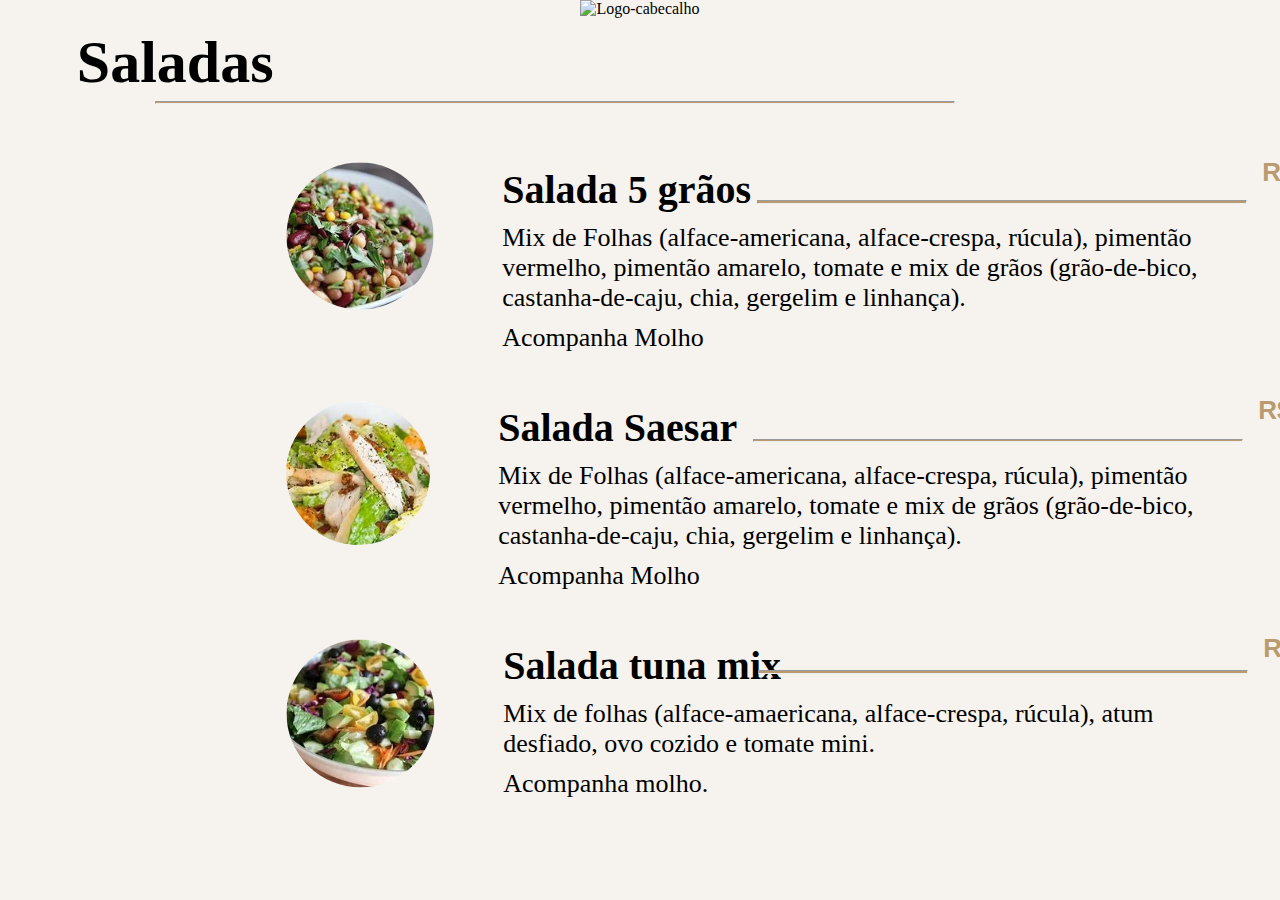
==== index.html @ 401aa196 "Lanchonete" ====
<!DOCTYPE html>
<html lang="en">

<head>
    <meta charset="UTF-8">
    <meta http-equiv="X-UA-Compatible" content="IE=edge">
    <meta name="viewport" content="width=device-width, initial-scale=1.0">
    <link rel="stylesheet" href="css/styles.css" />
    <title>lanchonete</title>
</head>

<body>
    <header>
        <div class="cabecalho">
            <img src="img/cabecalho.PNG" alt="Logo-cabecalho">
        </div>
    </header>
    <main>
        <section id="Saladas">
            <div class="h2-saladas">
                <h2>Saladas
                    <hr class="saladas-hr">
                </h2>
            </div>
            <ul>
                <li>
                    <div class="item">
                        <div class="item-imagem">
                            <img src="img/salada 5 graos.jpg" alt="Salada 5 graos">
                        </div>
                        <div class="item-texto">
                            <hr class="saladas">
                            <h3>Salada 5 grãos</h3>
                            <p>Mix de Folhas (alface-americana, alface-crespa, rúcula), pimentão vermelho, pimentão
                                amarelo, tomate e mix de grãos (grão-de-bico, castanha-de-caju, chia, gergelim e
                                linhança).</p>
                            <p>Acompanha Molho</p>
                        </div>
                        <div class="valores">
                            <p>R$ <span>17,90</p>
                        </div>
                    </div>
                </li>

                <li>
                    <div class="item">
                        <div class="item-imagem">
                            <img src="img/salada caesar.jpg" alt="Salada caesar">
                        </div>
                        <div class="item-texto">
                            <hr class="salada">

                            <h3>Salada Saesar</h3>

                            <p>Mix de Folhas (alface-americana, alface-crespa, rúcula), pimentão vermelho, pimentão
                                amarelo, tomate e mix de grãos (grão-de-bico, castanha-de-caju, chia, gergelim e
                                linhança).</p>
                            <p>Acompanha Molho</p>
                        </div>
                        <div class="valores">
                            <p>R$ <span>17,90</p>
                        </div>
                    </div>
                </li>
                <li>
                    <div class="item">
                        <div class="item-imagem">
                            <img src="img/salada mix tune.jpg" alt="Salada tuna mix">
                        </div>
                        <div class="item-texto">
                            <hr class="salada">
                            <h3>Salada tuna mix</h3>

                            <p>Mix de folhas (alface-amaericana, alface-crespa, rúcula), atum desfiado, ovo cozido e
                                tomate mini. </p>
                            <p>Acompanha molho.</p>
                        </div>
                        <div class="valores">
                            <p>R$ <span>17,90</p>
                        </div>
                    </div>
                </li>
            </ul>
        </section>
    </main>
</body>

</html>
---- css/styles.css ----
body {
  width: 100%;
  background-color: rgb(246, 243, 238);
  margin: auto;
}

/* cabeçalho  */
.cabecalho {
  width: auto;
  height: auto;
  display: flex;
  justify-content: center;
}

/* lista items */
ul {
  position: relative;
  left: 15%;
}

li {

  list-style-type: none;

}

h2 {
  width: 99%;
  font-size: 60px;
  margin: 10px 10px;
  margin-left: 0px;
}

.h2-saladas {
  margin-left: 6%;
}

.saladas-hr {
  margin-left: -136px;
  margin-top: 4px;
  width: 67%;
}

h3 {

  font-size: 40px;
  margin: 10px 10px;
}

p {
  display: flex;
  font-size: 26px;
  margin: 10px 10px;
}

hr {
  background-color: rgb(185, 155, 111);
  height: 1.35px;
  background-color: rgb(185, 155, 111);
  height: 1.25px;
  width: 65%;
  position: relative;
  left: 18%;
  top: 22%;

}

/* conteiner */
#saladas {
  display: flex;
  margin-top: 0%;
}

.item {

  width: 99%;
  margin: auto;
  display: flex;

}

.item-imagem {
  float: left;
}

.item-texto {
  width: 750px;
  margin: 10px;
  padding: 0px;
}

.preco {
  display: flex;
  float: right;
}

.valores {

  font-family: Verdana, Geneva, Tahoma, sans-serif;
  font-weight: bold;
  font-size: 200%;
  color: rgb(185, 155, 111);
  ;
  margin-top: 1%;
}


/* imagens */
main img {
  border-radius: 50%;
  margin: 10px 30px;
  z-index: 10;
  transition: all 0.6s cubic-bezier(0.165, 0.84, 0.44, 1);
  transform: scale(0.80, 0.80);
}

main img:hover {
  transform: scale(1, 1);
}

main img:hover::after {
  opacity: 1;
}
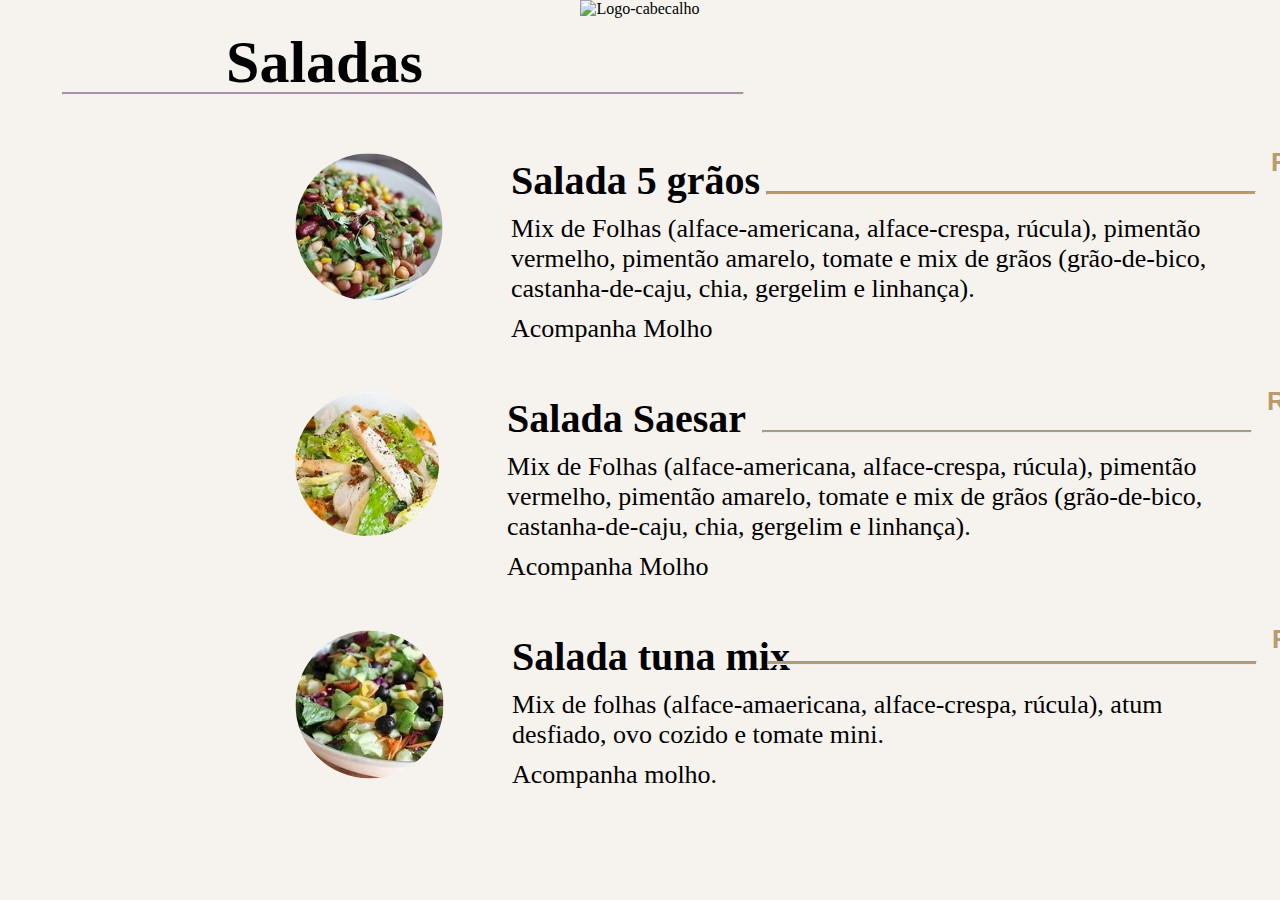
==== commit e2f709ad: "Lanchonete" ====
--- a/index.html
+++ b/index.html
@@ -68,7 +68,7 @@
                             <img src="img/salada mix tune.jpg" alt="Salada tuna mix">
                         </div>
                         <div class="item-texto">
-                            <hr class="salada">
+                            <hr class="tuna-hr">
                             <h3>Salada tuna mix</h3>
 
                             <p>Mix de folhas (alface-amaericana, alface-crespa, rúcula), atum desfiado, ovo cozido e
--- a/css/styles.css
+++ b/css/styles.css
@@ -1,5 +1,5 @@
 body {
-  width: 100%;
+  width: 98%;
   background-color: rgb(246, 243, 238);
   margin: auto;
 }
@@ -32,13 +32,13 @@
 }
 
 .h2-saladas {
-  margin-left: 6%;
+  margin-left: 17%;
 }
 
 .saladas-hr {
-  margin-left: -136px;
-  margin-top: 4px;
-  width: 67%;
+  margin-left: -350px;
+  margin-top: -5px;
+  width: 66%;
 }
 
 h3 {
@@ -100,7 +100,6 @@
   font-weight: bold;
   font-size: 200%;
   color: rgb(185, 155, 111);
-  ;
   margin-top: 1%;
 }
 
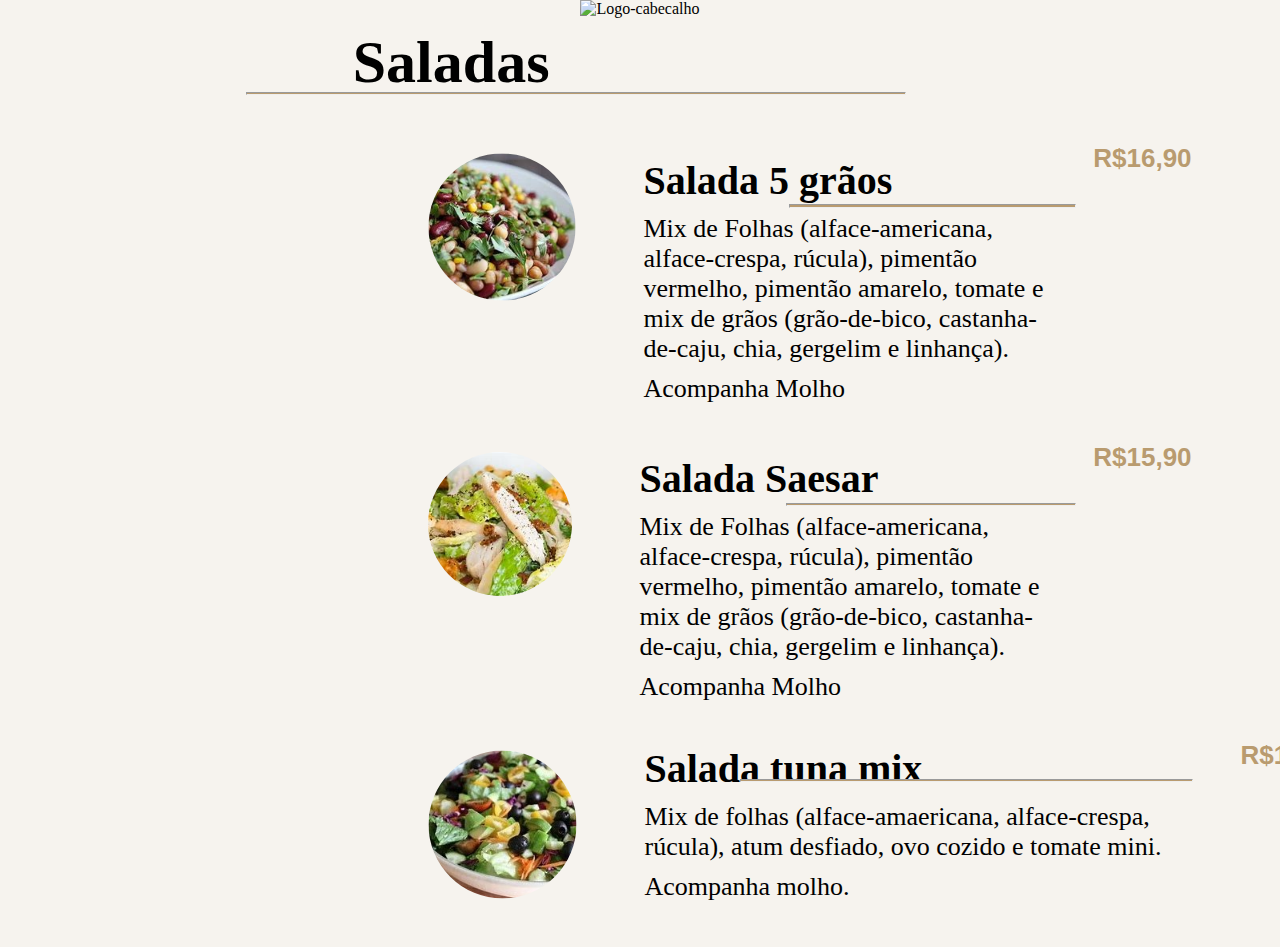
==== commit 004b298d: "lanchonete" ====
--- a/index.html
+++ b/index.html
@@ -37,7 +37,7 @@
                             <p>Acompanha Molho</p>
                         </div>
                         <div class="valores">
-                            <p>R$ <span>17,90</p>
+                            <p>R$ <span>16,90</p>
                         </div>
                     </div>
                 </li>
@@ -58,7 +58,7 @@
                             <p>Acompanha Molho</p>
                         </div>
                         <div class="valores">
-                            <p>R$ <span>17,90</p>
+                            <p>R$ <span>15,90</p>
                         </div>
                     </div>
                 </li>
--- a/css/styles.css
+++ b/css/styles.css
@@ -1,5 +1,5 @@
 body {
-  width: 98%;
+  width: 68%;
   background-color: rgb(246, 243, 238);
   margin: auto;
 }
@@ -36,10 +36,19 @@
 }
 
 .saladas-hr {
-  margin-left: -350px;
+  margin-left: -235px;
   margin-top: -5px;
-  width: 66%;
+  width: 92%;
 }
+
+.tuna-hr {
+  margin-right: 133px;
+  margin-top: 0%;
+  width: 451px;
+  top: 25%;
+}
+
+
 
 h3 {
 
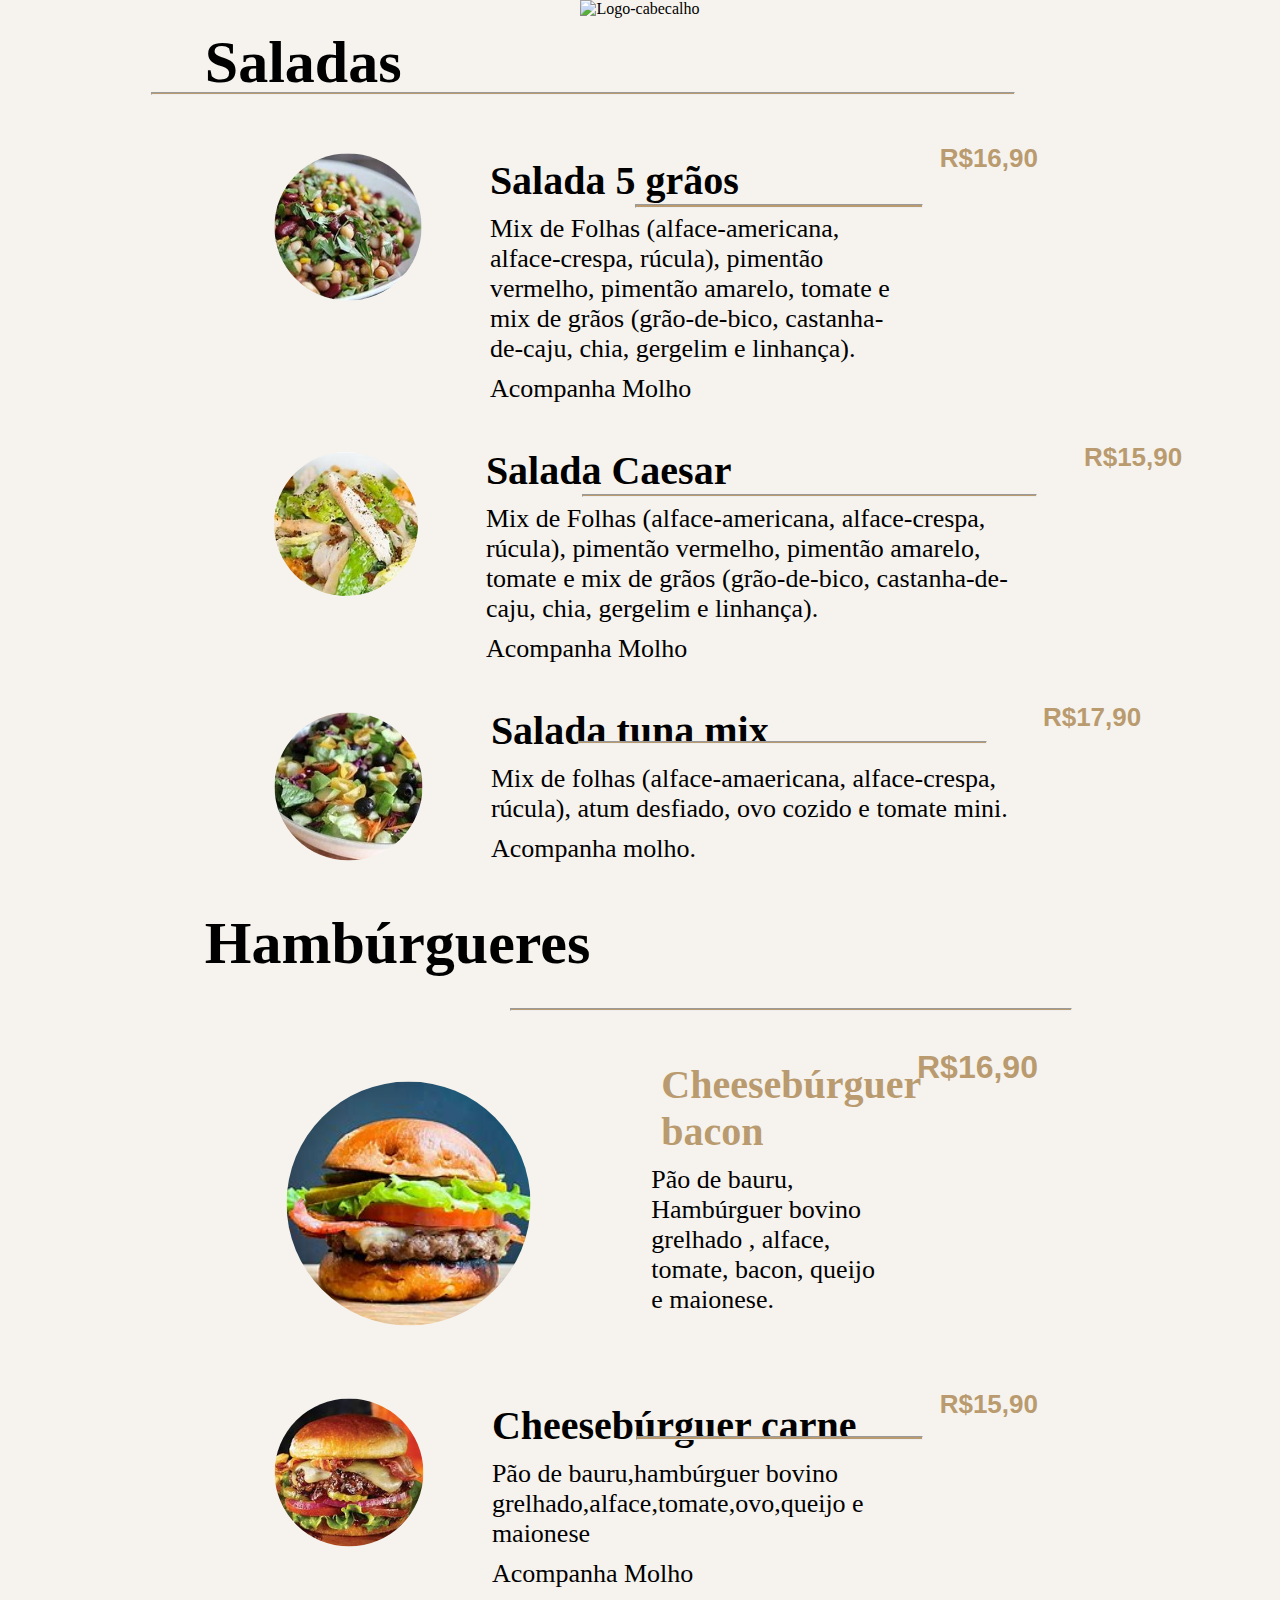
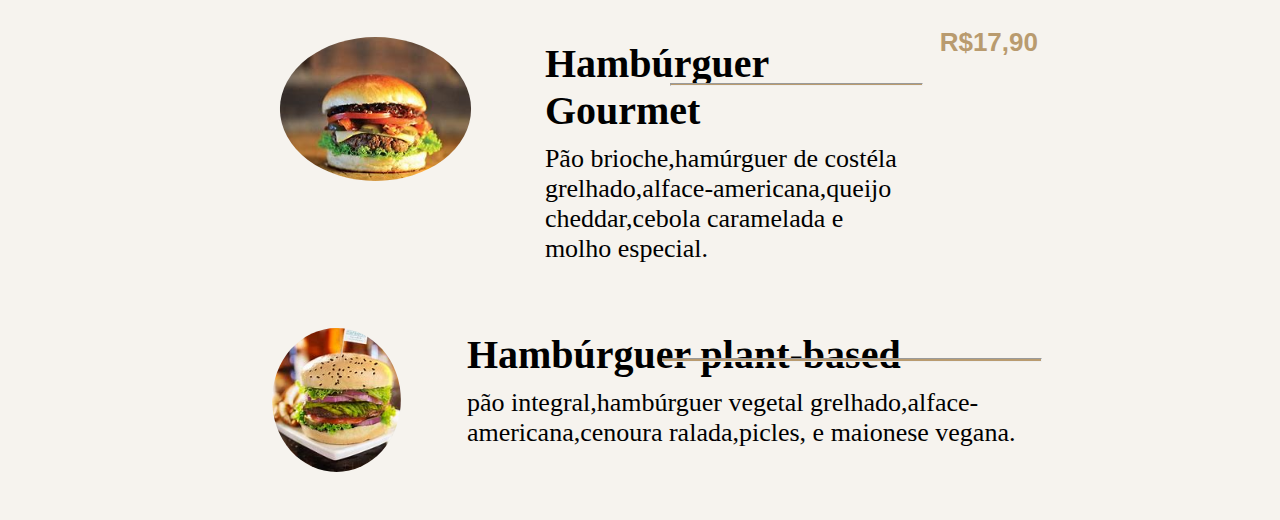
==== commit e9f5d9c6: "LANCHONETE" ====
--- a/index.html
+++ b/index.html
@@ -6,7 +6,7 @@
     <meta http-equiv="X-UA-Compatible" content="IE=edge">
     <meta name="viewport" content="width=device-width, initial-scale=1.0">
     <link rel="stylesheet" href="css/styles.css" />
-    <title>lanchonete</title>
+    <title>Lanchonete</title>
 </head>
 
 <body>
@@ -48,9 +48,9 @@
                             <img src="img/salada caesar.jpg" alt="Salada caesar">
                         </div>
                         <div class="item-texto">
-                            <hr class="salada">
+                            <hr class="caesar-hr">
 
-                            <h3>Salada Saesar</h3>
+                            <h3>Salada Caesar</h3>
 
                             <p>Mix de Folhas (alface-americana, alface-crespa, rúcula), pimentão vermelho, pimentão
                                 amarelo, tomate e mix de grãos (grão-de-bico, castanha-de-caju, chia, gergelim e
@@ -83,6 +83,96 @@
             </ul>
         </section>
     </main>
+
+    <main>
+        <section id="Hamburgueres">
+            <div class="h2-hamburguer">
+                <h2>Hambúrgueres
+                    <hr class="hamburgueres-hr">
+                </h2>
+            </div>
+            <ul>
+                <li>
+                    <div class="item">
+                        <div class="item-imagem">
+                            <img src="img/hamburguer cheeseburguer bacon.jpeg" alt="cheeseburguer bacon" id="img-bacon">
+                        </div>
+                        <div class="item-texto">
+
+
+                            <div class="hamburguer-bacon">
+                                <h3>Cheesebúrguer bacon </h3>
+                            </div>
+
+
+                            <p id="bacon">Pão de bauru, Hambúrguer bovino grelhado , alface, tomate,
+                                bacon, queijo e maionese.
+                            </p>
+
+                        </div>
+
+                        <p id="valores-bacon">R$ <span>16,90</p>
+
+                    </div>
+                </li>
+
+                <li>
+                    <div class="item">
+                        <div class="item-imagem">
+                            <img src="img/hamburguer cheeseburguer carne.jpeg" alt="hamburguer carne">
+                        </div>
+                        <div class="item-texto">
+                            <hr class="carne-hr">
+
+                            <h3>Cheesebúrguer carne</h3>
+
+                            <p>Pão de bauru,hambúrguer bovino grelhado,alface,tomate,ovo,queijo e maionese</p>
+                            <p>Acompanha Molho</p>
+                        </div>
+                        <div class="valores">
+                            <p>R$ <span>15,90</p>
+                        </div>
+                    </div>
+                </li>
+                <li>
+                    <div class="item">
+                        <div class="item-imagem">
+                            <img src="img/hamburguer gourmet.jpeg" alt="hamburguer gourmet">
+                        </div>
+                        <div class="item-texto">
+                            <hr class="gourmet-hr">
+
+
+                            <h3>Hambúrguer Gourmet</h3>
+
+                            <p>Pão brioche,hamúrguer de costéla grelhado,alface-americana,queijo
+                                cheddar,cebola
+                                caramelada e molho especial. </p>
+                        </div>
+                        <div class="valores">
+                            <p>R$ <span>17,90</p>
+                        </div>
+                    </div>
+                </li>
+            </ul>
+
+            </div>
+            <ul>
+                <li>
+                    <div class="item">
+                        <div class="item-imagem">
+                            <img src="img/hamburguer plant-based.jpeg" alt="hamburguer plant-based">
+                        </div>
+                        <div class="item-texto">
+                            <hr class="based-hr">
+                            <h3>Hambúrguer plant-based </h3>
+                            <p>pão integral,hambúrguer vegetal grelhado,alface-americana,cenoura ralada,picles, e
+                                maionese vegana.
+                            </p>
+
+                        </div>
+        </section>
+    </main>
 </body>
 
 </html>--- a/css/styles.css
+++ b/css/styles.css
@@ -32,19 +32,26 @@
 }
 
 .h2-saladas {
-  margin-left: 17%;
+  margin-left: -2;
 }
 
 .saladas-hr {
-  margin-left: -235px;
+  margin-left: -209px;
   margin-top: -5px;
-  width: 92%;
+  width: 100%;
 }
 
 .tuna-hr {
   margin-right: 133px;
   margin-top: 0%;
-  width: 451px;
+  width: 407px;
+  top: 25%;
+}
+
+.caesar-hr {
+  margin-right: 133px;
+  margin-top: 0%;
+  width: 453px;
   top: 25%;
 }
 
@@ -60,6 +67,15 @@
   display: flex;
   font-size: 26px;
   margin: 10px 10px;
+}
+
+#bacon {
+  margin-left: 50%;
+}
+
+.hamburguer-bacon {
+  color: rgb(185, 155, 111);
+  margin-left: 50%;
 }
 
 hr {
@@ -84,6 +100,7 @@
 
   width: 99%;
   margin: auto;
+  margin-left: -18%;
   display: flex;
 
 }
@@ -112,6 +129,14 @@
   margin-top: 1%;
 }
 
+#valores-bacon {
+  font-family: Verdana, Geneva, Tahoma, sans-serif;
+  font-weight: bold;
+  font-size: 200%;
+  color: rgb(185, 155, 111);
+  margin-top: 1%;
+}
+
 
 /* imagens */
 main img {
@@ -128,4 +153,15 @@
 
 main img:hover::after {
   opacity: 1;
+}
+
+#img-bacon {
+  width: 180%;
+  margin-top: 5px;
+  margin-left: 30%;
+  border-radius: 50%;
+  margin: 10px 30px;
+  z-index: 10;
+  transition: all 0.6s cubic-bezier(0.165, 0.84, 0.44, 1);
+  transform: scale(0.80, 0.80);
 }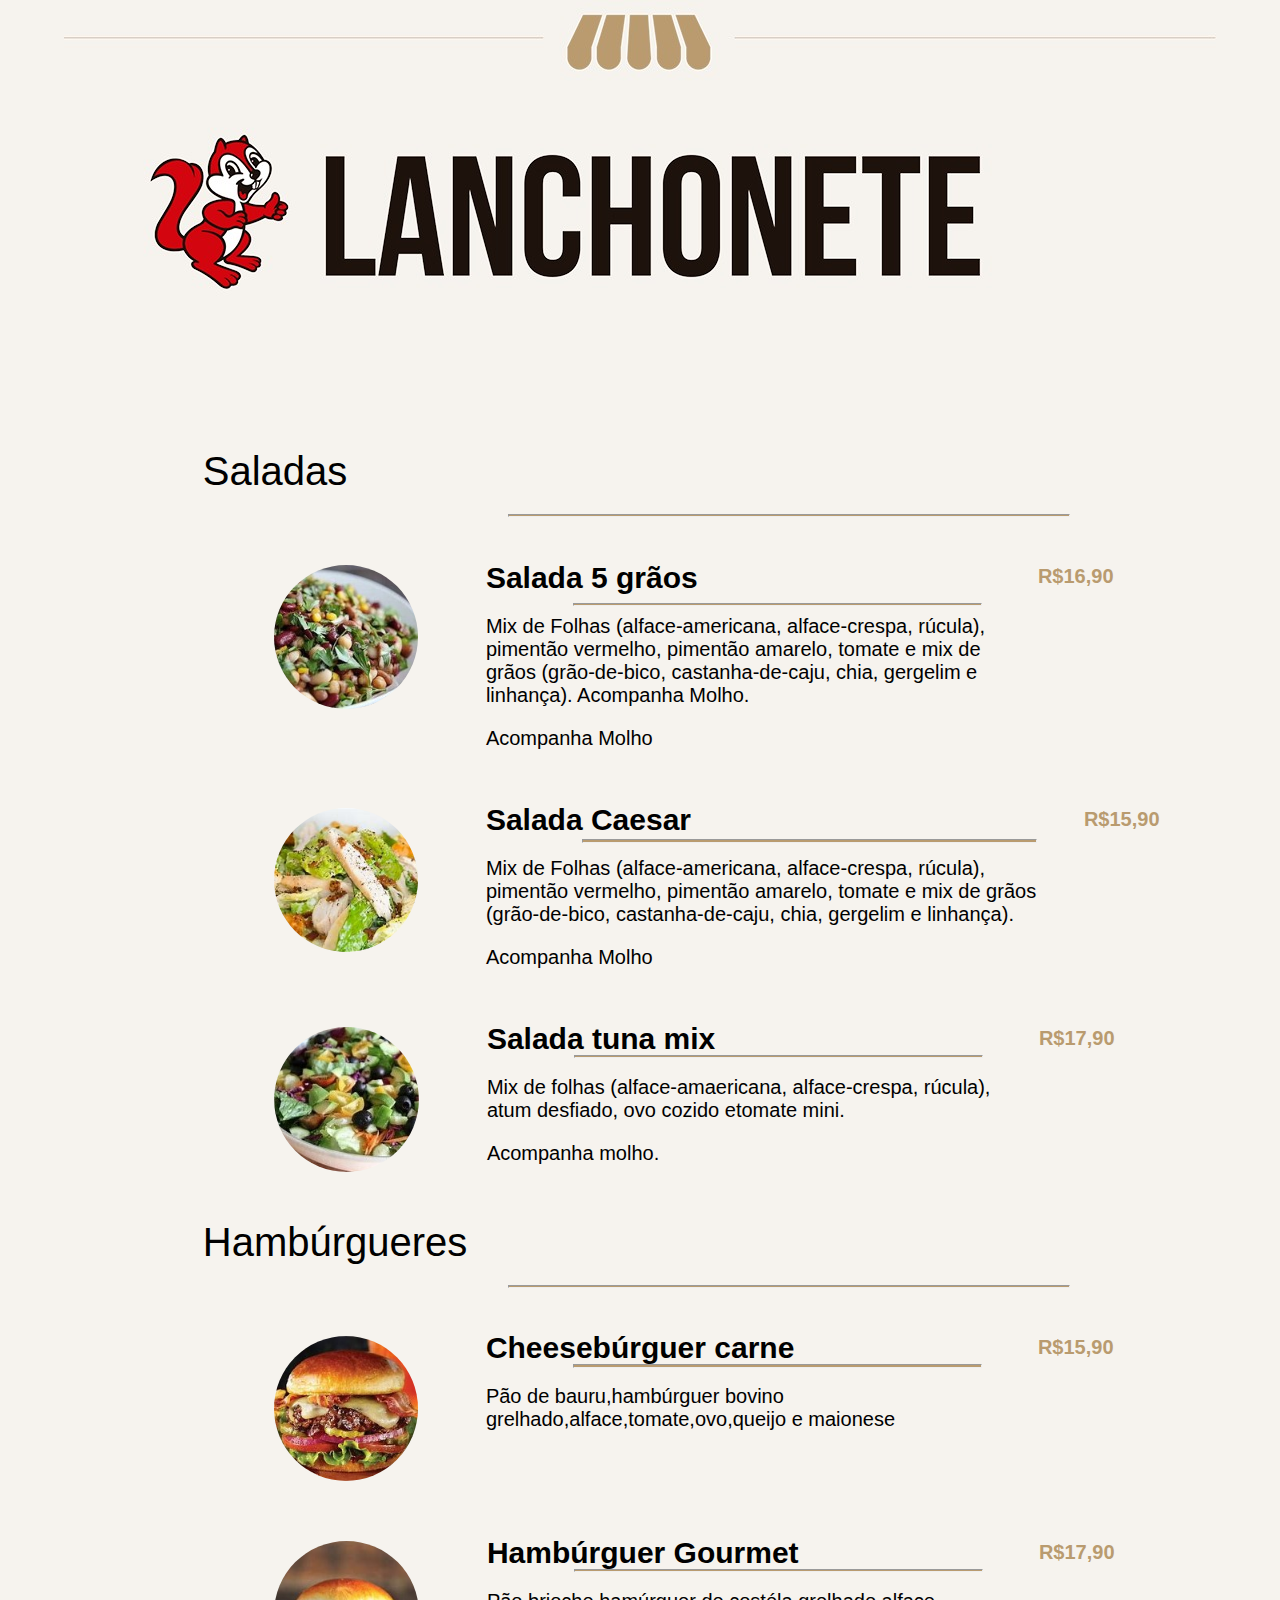
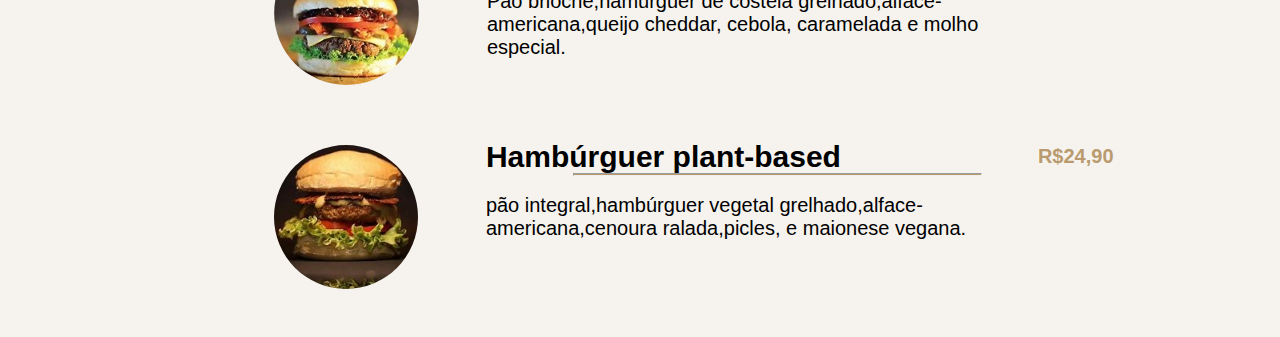
==== commit 1032f8bf: "minhas mudanças" ====
--- a/index.html
+++ b/index.html
@@ -12,7 +12,7 @@
 <body>
     <header>
         <div class="cabecalho">
-            <img src="img/cabecalho.PNG" alt="Logo-cabecalho">
+            <img src="img/cabecalho.jpeg" alt="">
         </div>
     </header>
     <main>
@@ -29,11 +29,11 @@
                             <img src="img/salada 5 graos.jpg" alt="Salada 5 graos">
                         </div>
                         <div class="item-texto">
-                            <hr class="saladas">
+                            <hr class="graos-hr">
                             <h3>Salada 5 grãos</h3>
                             <p>Mix de Folhas (alface-americana, alface-crespa, rúcula), pimentão vermelho, pimentão
                                 amarelo, tomate e mix de grãos (grão-de-bico, castanha-de-caju, chia, gergelim e
-                                linhança).</p>
+                                linhança). Acompanha Molho.</p>
                             <p>Acompanha Molho</p>
                         </div>
                         <div class="valores">
@@ -52,9 +52,8 @@
 
                             <h3>Salada Caesar</h3>
 
-                            <p>Mix de Folhas (alface-americana, alface-crespa, rúcula), pimentão vermelho, pimentão
-                                amarelo, tomate e mix de grãos (grão-de-bico, castanha-de-caju, chia, gergelim e
-                                linhança).</p>
+                            <p>Mix de Folhas (alface-americana, alface-crespa, rúcula), pimentão vermelho, pimentão amarelo, tomate e mix de grãos (grão-de-bico, castanha-de-caju, chia, gergelim e linhança).
+                            </p>
                             <p>Acompanha Molho</p>
                         </div>
                         <div class="valores">
@@ -70,9 +69,8 @@
                         <div class="item-texto">
                             <hr class="tuna-hr">
                             <h3>Salada tuna mix</h3>
-
-                            <p>Mix de folhas (alface-amaericana, alface-crespa, rúcula), atum desfiado, ovo cozido e
-                                tomate mini. </p>
+                            <p>Mix de folhas (alface-amaericana, alface-crespa, rúcula), atum desfiado, ovo cozido etomate mini.
+                            </p>
                             <p>Acompanha molho.</p>
                         </div>
                         <div class="valores">
@@ -82,9 +80,7 @@
                 </li>
             </ul>
         </section>
-    </main>
-
-    <main>
+        <!-- SESSÃO HAMBURGURES-->
         <section id="Hamburgueres">
             <div class="h2-hamburguer">
                 <h2>Hambúrgueres
@@ -95,39 +91,13 @@
                 <li>
                     <div class="item">
                         <div class="item-imagem">
-                            <img src="img/hamburguer cheeseburguer bacon.jpeg" alt="cheeseburguer bacon" id="img-bacon">
-                        </div>
-                        <div class="item-texto">
-
-
-                            <div class="hamburguer-bacon">
-                                <h3>Cheesebúrguer bacon </h3>
-                            </div>
-
-
-                            <p id="bacon">Pão de bauru, Hambúrguer bovino grelhado , alface, tomate,
-                                bacon, queijo e maionese.
-                            </p>
-
-                        </div>
-
-                        <p id="valores-bacon">R$ <span>16,90</p>
-
-                    </div>
-                </li>
-
-                <li>
-                    <div class="item">
-                        <div class="item-imagem">
                             <img src="img/hamburguer cheeseburguer carne.jpeg" alt="hamburguer carne">
                         </div>
                         <div class="item-texto">
                             <hr class="carne-hr">
-
                             <h3>Cheesebúrguer carne</h3>
-
-                            <p>Pão de bauru,hambúrguer bovino grelhado,alface,tomate,ovo,queijo e maionese</p>
-                            <p>Acompanha Molho</p>
+                            <p>Pão de bauru,hambúrguer bovino grelhado,alface,tomate,ovo,queijo e maionese
+                            </p>
                         </div>
                         <div class="valores">
                             <p>R$ <span>15,90</p>
@@ -141,23 +111,15 @@
                         </div>
                         <div class="item-texto">
                             <hr class="gourmet-hr">
-
-
                             <h3>Hambúrguer Gourmet</h3>
-
-                            <p>Pão brioche,hamúrguer de costéla grelhado,alface-americana,queijo
-                                cheddar,cebola
-                                caramelada e molho especial. </p>
+                            <p>Pão brioche,hamúrguer de costéla grelhado,alface-americana,queijo cheddar, cebola, caramelada e molho especial. 
+                            </p>
                         </div>
                         <div class="valores">
                             <p>R$ <span>17,90</p>
                         </div>
                     </div>
                 </li>
-            </ul>
-
-            </div>
-            <ul>
                 <li>
                     <div class="item">
                         <div class="item-imagem">
@@ -166,11 +128,15 @@
                         <div class="item-texto">
                             <hr class="based-hr">
                             <h3>Hambúrguer plant-based </h3>
-                            <p>pão integral,hambúrguer vegetal grelhado,alface-americana,cenoura ralada,picles, e
-                                maionese vegana.
+                            <p>pão integral,hambúrguer vegetal grelhado,alface-americana,cenoura ralada,picles, e maionese vegana.
                             </p>
-
                         </div>
+                        <div class="valores">
+                            <p>R$ <span>24,90</p>
+                        </div>
+                    </div>
+                </li>    
+            </ul>    
         </section>
     </main>
 </body>
--- a/css/styles.css
+++ b/css/styles.css
@@ -25,57 +25,18 @@
 }
 
 h2 {
-  width: 99%;
-  font-size: 60px;
+  font-weight: normal;
+  font-family: 'Josefin Sans', sans-serif;
+  font-size: 40px;
   margin: 10px 10px;
-  margin-left: 0px;
-}
-
-.h2-saladas {
-  margin-left: -2;
-}
-
-.saladas-hr {
-  margin-left: -209px;
-  margin-top: -5px;
-  width: 100%;
-}
-
-.tuna-hr {
-  margin-right: 133px;
-  margin-top: 0%;
-  width: 407px;
-  top: 25%;
-}
-
-.caesar-hr {
-  margin-right: 133px;
-  margin-top: 0%;
-  width: 453px;
-  top: 25%;
+  margin-left: -2px;
 }
 
 
-
 h3 {
-
-  font-size: 40px;
+  font-family: 'Roboto', sans-serif;
+  font-size: 30px;
   margin: 10px 10px;
-}
-
-p {
-  display: flex;
-  font-size: 26px;
-  margin: 10px 10px;
-}
-
-#bacon {
-  margin-left: 50%;
-}
-
-.hamburguer-bacon {
-  color: rgb(185, 155, 111);
-  margin-left: 50%;
 }
 
 hr {
@@ -87,7 +48,54 @@
   position: relative;
   left: 18%;
   top: 22%;
+}
 
+p {
+  font-family: 'Roboto', sans-serif;
+  display: flex;
+  font-size: 20px;
+  margin: 20px 10px;
+}
+
+/* SESSAO SALADAS */
+.graos-hr {
+  margin-right: 133px;
+  margin-top: 0%;
+  width: 407px;
+  top: 25%;
+
+}
+.tuna-hr {
+  margin-right: 133px;
+  margin-top: 0%;
+  width: 407px;
+  top: 25%;
+}
+.caesar-hr {
+  margin-right: 133px;
+  margin-top: 0%;
+  width: 453px;
+  top: 25%;
+}
+
+/* SESSAO HAMBURGUERES */
+.carne-hr {
+  margin-right: 133px;
+  margin-top: 0%;
+  width: 407px;
+  top: 25%;
+}
+.gourmet-hr {
+  margin-right: 133px;
+  margin-top: 0%;
+  width: 407px;
+  top: 25%;
+}
+.based-hr {
+  margin-right: 133px;
+  margin-top: 0%;
+  width: 407px;
+  top: 25%;
 }
 
 /* conteiner */
@@ -97,12 +105,10 @@
 }
 
 .item {
-
   width: 99%;
   margin: auto;
   margin-left: -18%;
   display: flex;
-
 }
 
 .item-imagem {
@@ -129,15 +135,6 @@
   margin-top: 1%;
 }
 
-#valores-bacon {
-  font-family: Verdana, Geneva, Tahoma, sans-serif;
-  font-weight: bold;
-  font-size: 200%;
-  color: rgb(185, 155, 111);
-  margin-top: 1%;
-}
-
-
 /* imagens */
 main img {
   border-radius: 50%;
@@ -155,13 +152,3 @@
   opacity: 1;
 }
 
-#img-bacon {
-  width: 180%;
-  margin-top: 5px;
-  margin-left: 30%;
-  border-radius: 50%;
-  margin: 10px 30px;
-  z-index: 10;
-  transition: all 0.6s cubic-bezier(0.165, 0.84, 0.44, 1);
-  transform: scale(0.80, 0.80);
-}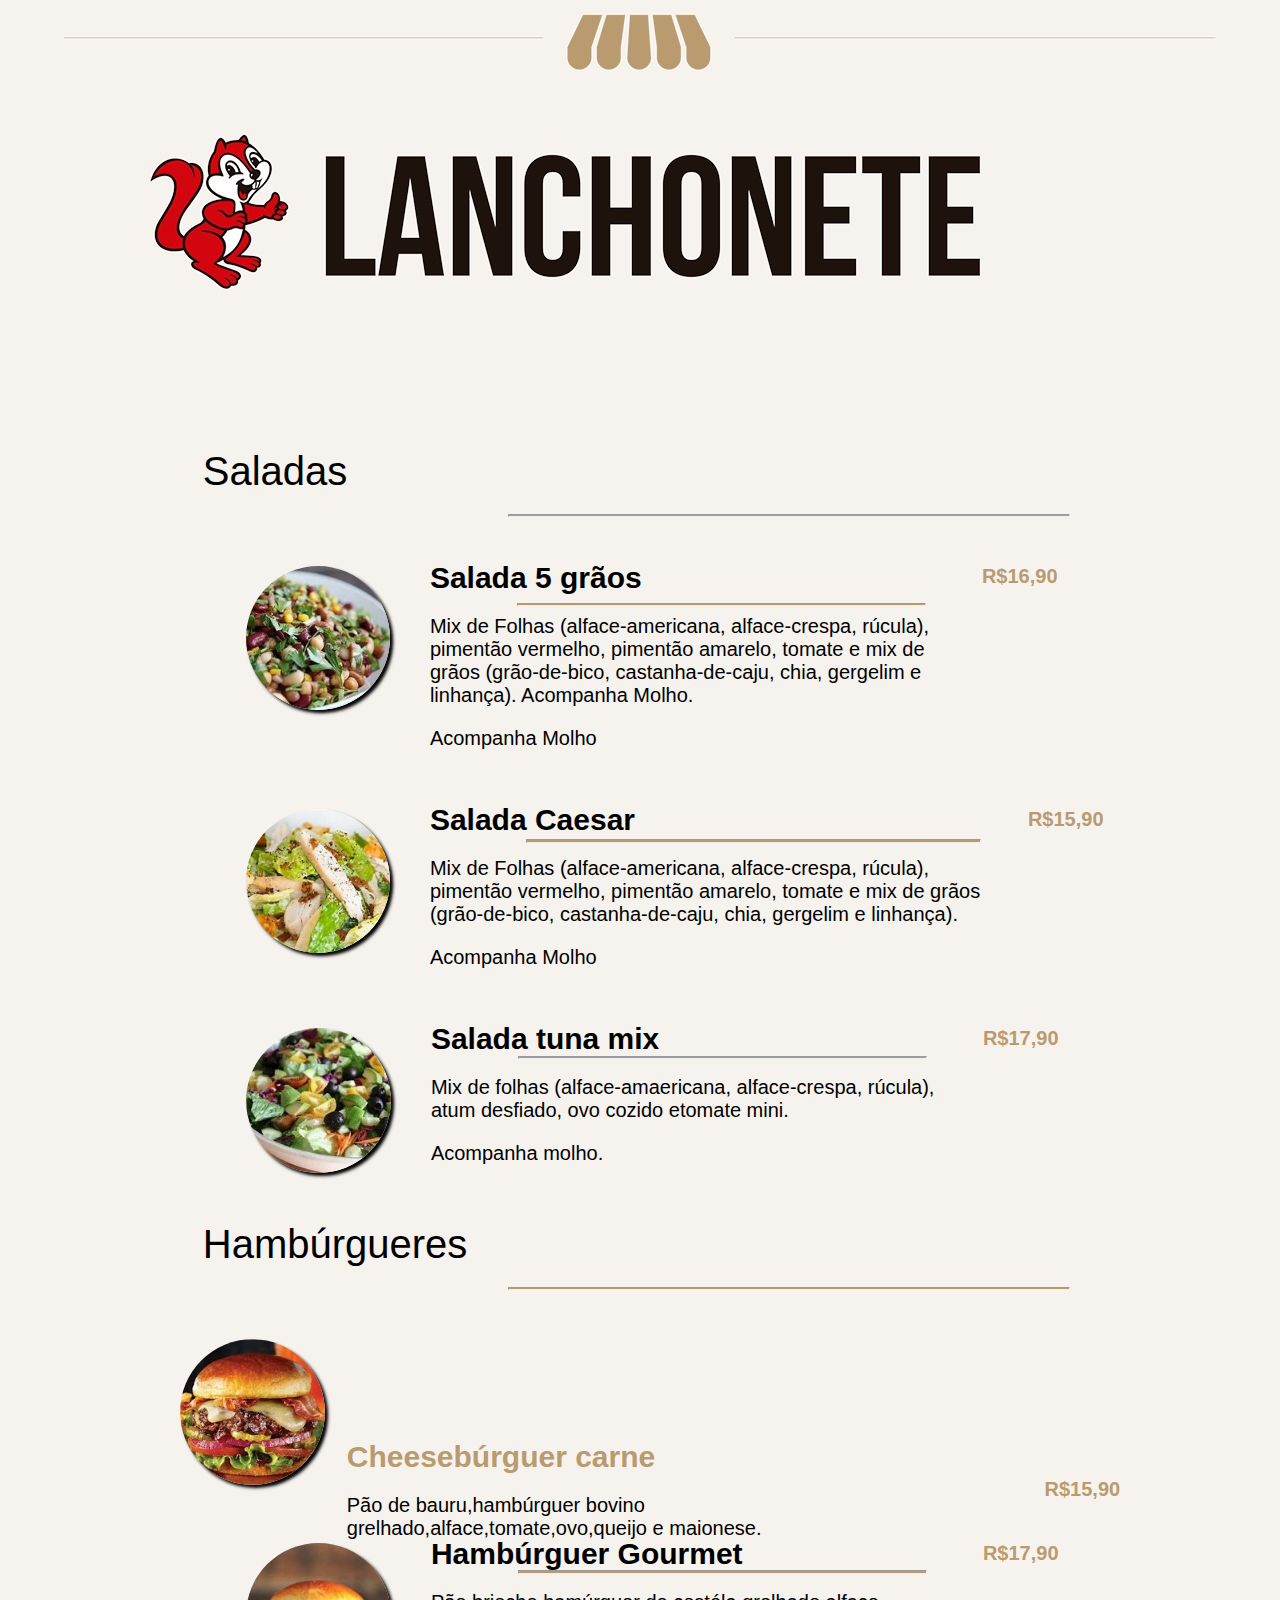
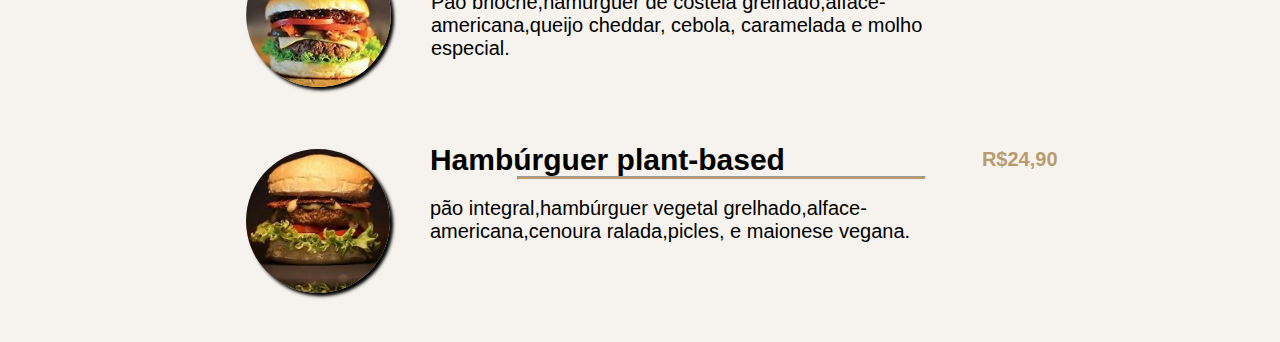
==== commit 8e8807db: "lanchonete" ====
--- a/index.html
+++ b/index.html
@@ -52,7 +52,9 @@
 
                             <h3>Salada Caesar</h3>
 
-                            <p>Mix de Folhas (alface-americana, alface-crespa, rúcula), pimentão vermelho, pimentão amarelo, tomate e mix de grãos (grão-de-bico, castanha-de-caju, chia, gergelim e linhança).
+                            <p>Mix de Folhas (alface-americana, alface-crespa, rúcula), pimentão vermelho, pimentão
+                                amarelo, tomate e mix de grãos (grão-de-bico, castanha-de-caju, chia, gergelim e
+                                linhança).
                             </p>
                             <p>Acompanha Molho</p>
                         </div>
@@ -69,7 +71,8 @@
                         <div class="item-texto">
                             <hr class="tuna-hr">
                             <h3>Salada tuna mix</h3>
-                            <p>Mix de folhas (alface-amaericana, alface-crespa, rúcula), atum desfiado, ovo cozido etomate mini.
+                            <p>Mix de folhas (alface-amaericana, alface-crespa, rúcula), atum desfiado, ovo cozido
+                                etomate mini.
                             </p>
                             <p>Acompanha molho.</p>
                         </div>
@@ -90,16 +93,15 @@
             <ul>
                 <li>
                     <div class="item">
-                        <div class="item-imagem">
-                            <img src="img/hamburguer cheeseburguer carne.jpeg" alt="hamburguer carne">
-                        </div>
-                        <div class="item-texto">
-                            <hr class="carne-hr">
-                            <h3>Cheesebúrguer carne</h3>
-                            <p>Pão de bauru,hambúrguer bovino grelhado,alface,tomate,ovo,queijo e maionese
+
+                        <img src="img/hamburguer cheeseburguer carne.jpeg" alt="hamburguer carne" id="item-carne">
+
+                        <div class="carne">
+                            <h3 id="h3-carne">Cheesebúrguer carne</h3>
+                            <p>Pão de bauru,hambúrguer bovino grelhado,alface,tomate,ovo,queijo e maionese.
                             </p>
                         </div>
-                        <div class="valores">
+                        <div class="valor-carne">
                             <p>R$ <span>15,90</p>
                         </div>
                     </div>
@@ -112,7 +114,8 @@
                         <div class="item-texto">
                             <hr class="gourmet-hr">
                             <h3>Hambúrguer Gourmet</h3>
-                            <p>Pão brioche,hamúrguer de costéla grelhado,alface-americana,queijo cheddar, cebola, caramelada e molho especial. 
+                            <p>Pão brioche,hamúrguer de costéla grelhado,alface-americana,queijo cheddar, cebola,
+                                caramelada e molho especial.
                             </p>
                         </div>
                         <div class="valores">
@@ -128,15 +131,16 @@
                         <div class="item-texto">
                             <hr class="based-hr">
                             <h3>Hambúrguer plant-based </h3>
-                            <p>pão integral,hambúrguer vegetal grelhado,alface-americana,cenoura ralada,picles, e maionese vegana.
+                            <p>pão integral,hambúrguer vegetal grelhado,alface-americana,cenoura ralada,picles, e
+                                maionese vegana.
                             </p>
                         </div>
                         <div class="valores">
                             <p>R$ <span>24,90</p>
                         </div>
                     </div>
-                </li>    
-            </ul>    
+                </li>
+            </ul>
         </section>
     </main>
 </body>
--- a/css/styles.css
+++ b/css/styles.css
@@ -39,6 +39,10 @@
   margin: 10px 10px;
 }
 
+#h3-carne {
+  color: rgb(185, 155, 111);
+}
+
 hr {
   background-color: rgb(185, 155, 111);
   height: 1.35px;
@@ -65,12 +69,14 @@
   top: 25%;
 
 }
+
 .tuna-hr {
   margin-right: 133px;
   margin-top: 0%;
   width: 407px;
   top: 25%;
 }
+
 .caesar-hr {
   margin-right: 133px;
   margin-top: 0%;
@@ -85,12 +91,20 @@
   width: 407px;
   top: 25%;
 }
+
+.carne {
+  position: relative;
+  right: 9%;
+  top: 120px;
+}
+
 .gourmet-hr {
   margin-right: 133px;
   margin-top: 0%;
   width: 407px;
   top: 25%;
 }
+
 .based-hr {
   margin-right: 133px;
   margin-top: 0%;
@@ -121,6 +135,12 @@
   padding: 0px;
 }
 
+#item-carne {
+  width: 30%;
+  position: relative;
+  right: 8%;
+}
+
 .preco {
   display: flex;
   float: right;
@@ -135,13 +155,25 @@
   margin-top: 1%;
 }
 
+.valor-carne {
+  margin-left: 0%;
+  position: relative;
+  left: 10%;
+  top: 148px;
+  color: rgb(185, 155, 111);
+  font-family: Verdana, Geneva, Tahoma, sans-serif;
+  font-weight: bold;
+  font-size: 200%;
+}
+
 /* imagens */
 main img {
   border-radius: 50%;
-  margin: 10px 30px;
+  margin: 11px 2px;
   z-index: 10;
   transition: all 0.6s cubic-bezier(0.165, 0.84, 0.44, 1);
   transform: scale(0.80, 0.80);
+  box-shadow: 4px 4px 4px rgb(0, 0, 0);
 }
 
 main img:hover {
@@ -149,6 +181,5 @@
 }
 
 main img:hover::after {
-  opacity: 1;
-}
-
+  opacity: 1.0%;
+}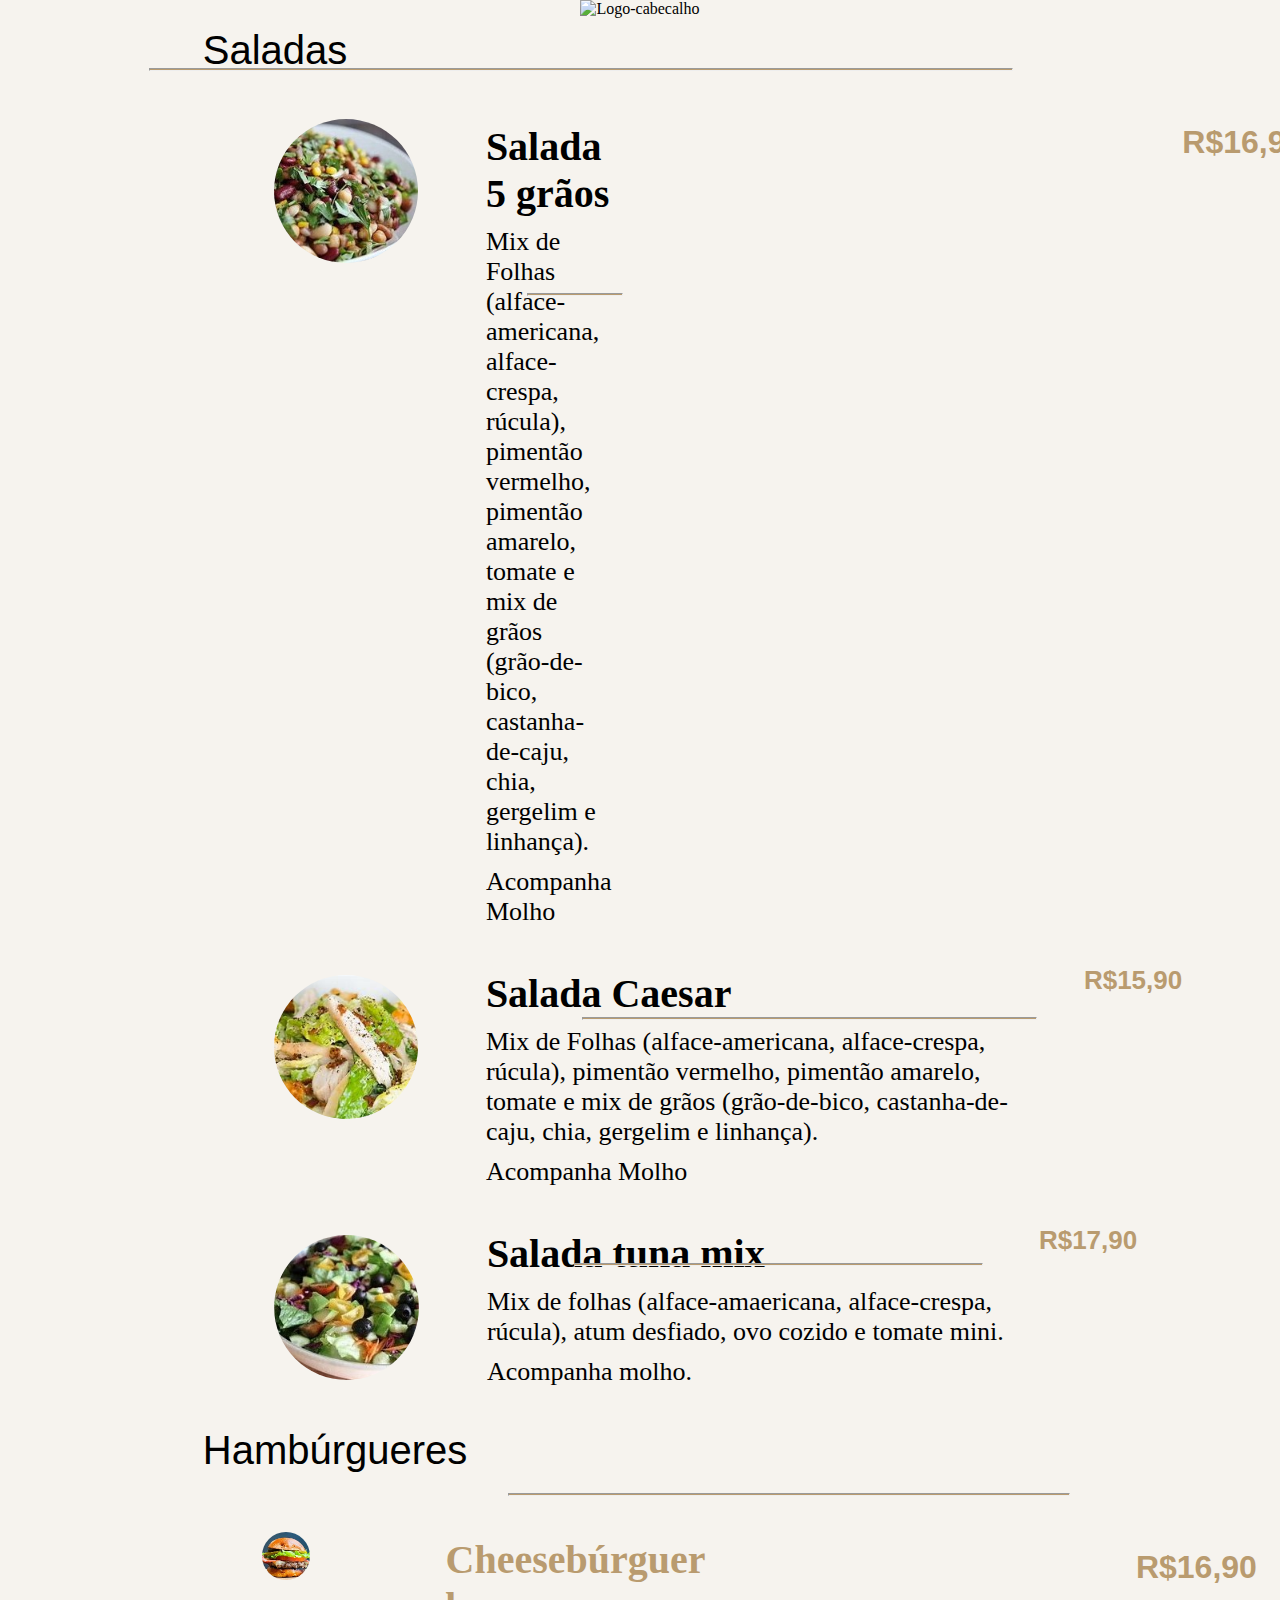
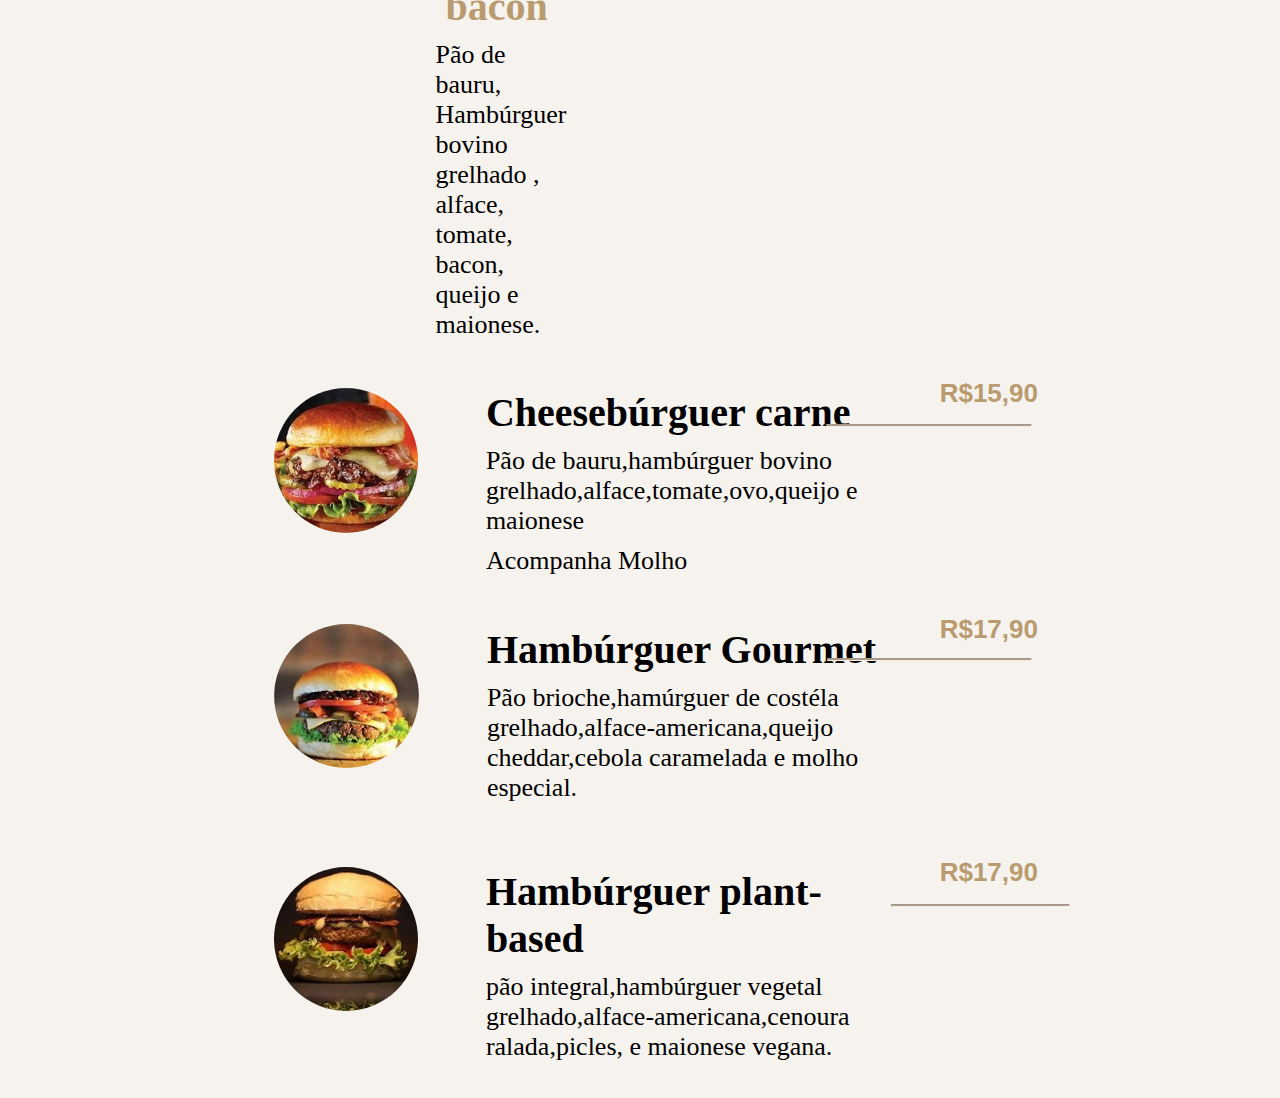
==== commit b5d56ff2: "lanchonete" ====
--- a/index.html
+++ b/index.html
@@ -12,16 +12,15 @@
 <body>
     <header>
         <div class="cabecalho">
-            <img src="img/cabecalho.jpeg" alt="">
+            <img src="img/cabecalho.PNG" alt="Logo-cabecalho">
         </div>
     </header>
     <main>
         <section id="Saladas">
-            <div class="h2-saladas">
-                <h2>Saladas
-                    <hr class="saladas-hr">
-                </h2>
-            </div>
+            <h2>Saladas
+                <hr class="saladas-hr">
+            </h2>
+
             <ul>
                 <li>
                     <div class="item">
@@ -29,16 +28,17 @@
                             <img src="img/salada 5 graos.jpg" alt="Salada 5 graos">
                         </div>
                         <div class="item-texto">
-                            <hr class="graos-hr">
+                            <hr class="saladas">
                             <h3>Salada 5 grãos</h3>
+
                             <p>Mix de Folhas (alface-americana, alface-crespa, rúcula), pimentão vermelho, pimentão
                                 amarelo, tomate e mix de grãos (grão-de-bico, castanha-de-caju, chia, gergelim e
-                                linhança). Acompanha Molho.</p>
+                                linhança).</p>
                             <p>Acompanha Molho</p>
                         </div>
-                        <div class="valores">
-                            <p>R$ <span>16,90</p>
-                        </div>
+
+                        <p id="valores-bacon">R$<span>16,90</p>
+
                     </div>
                 </li>
 
@@ -54,8 +54,7 @@
 
                             <p>Mix de Folhas (alface-americana, alface-crespa, rúcula), pimentão vermelho, pimentão
                                 amarelo, tomate e mix de grãos (grão-de-bico, castanha-de-caju, chia, gergelim e
-                                linhança).
-                            </p>
+                                linhança).</p>
                             <p>Acompanha Molho</p>
                         </div>
                         <div class="valores">
@@ -71,9 +70,9 @@
                         <div class="item-texto">
                             <hr class="tuna-hr">
                             <h3>Salada tuna mix</h3>
-                            <p>Mix de folhas (alface-amaericana, alface-crespa, rúcula), atum desfiado, ovo cozido
-                                etomate mini.
-                            </p>
+
+                            <p>Mix de folhas (alface-amaericana, alface-crespa, rúcula), atum desfiado, ovo cozido e
+                                tomate mini. </p>
                             <p>Acompanha molho.</p>
                         </div>
                         <div class="valores">
@@ -83,7 +82,9 @@
                 </li>
             </ul>
         </section>
-        <!-- SESSÃO HAMBURGURES-->
+    </main>
+
+    <main>
         <section id="Hamburgueres">
             <div class="h2-hamburguer">
                 <h2>Hambúrgueres
@@ -93,15 +94,42 @@
             <ul>
                 <li>
                     <div class="item">
+                        <div class="item-imagem">
+                            <img src="img/hamburguer cheeseburguer bacon.jpeg" alt="cheeseburguer bacon" id="img-bacon">
+                        </div>
+                        <div class="item-texto">
 
-                        <img src="img/hamburguer cheeseburguer carne.jpeg" alt="hamburguer carne" id="item-carne">
 
-                        <div class="carne">
-                            <h3 id="h3-carne">Cheesebúrguer carne</h3>
-                            <p>Pão de bauru,hambúrguer bovino grelhado,alface,tomate,ovo,queijo e maionese.
+                            <div class="hamburguer-bacon">
+                                <h3>Cheesebúrguer bacon </h3>
+                            </div>
+
+
+                            <p id="bacon">Pão de bauru, Hambúrguer bovino grelhado , alface, tomate,
+                                bacon, queijo e maionese.
                             </p>
+
                         </div>
-                        <div class="valor-carne">
+
+                        <p id="valores-bacon">R$ <span>16,90</p>
+
+                    </div>
+                </li>
+
+                <li>
+                    <div class="item">
+                        <div class="item-imagem">
+                            <img src="img/hamburguer cheeseburguer carne.jpeg" alt="hamburguer carne">
+                        </div>
+                        <div class="item-texto">
+                            <hr class="carne-hr">
+
+                            <h3>Cheesebúrguer carne</h3>
+
+                            <p>Pão de bauru,hambúrguer bovino grelhado,alface,tomate,ovo,queijo e maionese</p>
+                            <p>Acompanha Molho</p>
+                        </div>
+                        <div class="valores">
                             <p>R$ <span>15,90</p>
                         </div>
                     </div>
@@ -113,16 +141,23 @@
                         </div>
                         <div class="item-texto">
                             <hr class="gourmet-hr">
+
+
                             <h3>Hambúrguer Gourmet</h3>
-                            <p>Pão brioche,hamúrguer de costéla grelhado,alface-americana,queijo cheddar, cebola,
-                                caramelada e molho especial.
-                            </p>
+
+                            <p>Pão brioche,hamúrguer de costéla grelhado,alface-americana,queijo
+                                cheddar,cebola
+                                caramelada e molho especial. </p>
                         </div>
                         <div class="valores">
                             <p>R$ <span>17,90</p>
                         </div>
                     </div>
                 </li>
+            </ul>
+
+            </div>
+            <ul>
                 <li>
                     <div class="item">
                         <div class="item-imagem">
@@ -136,11 +171,10 @@
                             </p>
                         </div>
                         <div class="valores">
-                            <p>R$ <span>24,90</p>
+                            <p>R$ <span>17,90</p>
                         </div>
-                    </div>
-                </li>
-            </ul>
+
+
         </section>
     </main>
 </body>
--- a/css/styles.css
+++ b/css/styles.css
@@ -26,48 +26,21 @@
 
 h2 {
   font-weight: normal;
+
   font-family: 'Josefin Sans', sans-serif;
+
   font-size: 40px;
+
   margin: 10px 10px;
+
   margin-left: -2px;
 }
 
 
-h3 {
-  font-family: 'Roboto', sans-serif;
-  font-size: 30px;
-  margin: 10px 10px;
-}
-
-#h3-carne {
-  color: rgb(185, 155, 111);
-}
-
-hr {
-  background-color: rgb(185, 155, 111);
-  height: 1.35px;
-  background-color: rgb(185, 155, 111);
-  height: 1.25px;
-  width: 65%;
-  position: relative;
-  left: 18%;
-  top: 22%;
-}
-
-p {
-  font-family: 'Roboto', sans-serif;
-  display: flex;
-  font-size: 20px;
-  margin: 20px 10px;
-}
-
-/* SESSAO SALADAS */
-.graos-hr {
-  margin-right: 133px;
-  margin-top: 0%;
-  width: 407px;
-  top: 25%;
-
+.saladas-hr {
+  margin-left: -209px;
+  margin-top: -5px;
+  width: 100%;
 }
 
 .tuna-hr {
@@ -84,32 +57,56 @@
   top: 25%;
 }
 
-/* SESSAO HAMBURGUERES */
-.carne-hr {
-  margin-right: 133px;
-  margin-top: 0%;
-  width: 407px;
-  top: 25%;
+
+
+h3 {
+
+  font-size: 40px;
+  margin: 10px 10px;
 }
 
-.carne {
+p {
+  display: flex;
+  font-size: 26px;
+  margin: 10px 10px;
+}
+
+#bacon {
+  margin-left: 50%;
+}
+
+.hamburguer-bacon {
+  color: rgb(185, 155, 111);
+  margin-left: 50%;
+}
+
+hr {
+  background-color: rgb(185, 155, 111);
+  height: 1.35px;
+  background-color: rgb(185, 155, 111);
+  height: 1.25px;
+  width: 65%;
   position: relative;
-  right: 9%;
-  top: 120px;
+  left: 18%;
+  top: 22%;
+}
+
+.carne-hr {
+  margin-left: 270px;
+  margin-top: 6px;
+  width: 46%;
 }
 
 .gourmet-hr {
-  margin-right: 133px;
-  margin-top: 0%;
-  width: 407px;
-  top: 25%;
+  margin-left: 270px;
+  margin-top: 6px;
+  width: 46%;
 }
 
 .based-hr {
-  margin-right: 133px;
-  margin-top: 0%;
-  width: 407px;
-  top: 25%;
+  margin-left: 335px;
+  margin-top: 6px;
+  width: 40%;
 }
 
 /* conteiner */
@@ -119,10 +116,12 @@
 }
 
 .item {
+
   width: 99%;
   margin: auto;
   margin-left: -18%;
   display: flex;
+
 }
 
 .item-imagem {
@@ -133,12 +132,6 @@
   width: 750px;
   margin: 10px;
   padding: 0px;
-}
-
-#item-carne {
-  width: 30%;
-  position: relative;
-  right: 8%;
 }
 
 .preco {
@@ -155,25 +148,23 @@
   margin-top: 1%;
 }
 
-.valor-carne {
-  margin-left: 0%;
-  position: relative;
-  left: 10%;
-  top: 148px;
-  color: rgb(185, 155, 111);
+#valores-bacon {
   font-family: Verdana, Geneva, Tahoma, sans-serif;
   font-weight: bold;
   font-size: 200%;
+  color: rgb(185, 155, 111);
+  margin-top: 4%;
+  margin-left: 67%;
 }
+
 
 /* imagens */
 main img {
   border-radius: 50%;
-  margin: 11px 2px;
+  margin: 10px 30px;
   z-index: 10;
   transition: all 0.6s cubic-bezier(0.165, 0.84, 0.44, 1);
   transform: scale(0.80, 0.80);
-  box-shadow: 4px 4px 4px rgb(0, 0, 0);
 }
 
 main img:hover {
@@ -181,5 +172,16 @@
 }
 
 main img:hover::after {
-  opacity: 1.0%;
+  opacity: 1;
+}
+
+#img-bacon {
+  width: 100%;
+  margin-top: 5px;
+  margin-left: 30%;
+  border-radius: 50%;
+  margin: 10px 30px;
+  z-index: 10;
+  transition: all 0.6s cubic-bezier(0.165, 0.84, 0.44, 1);
+  transform: scale(0.80, 0.80);
 }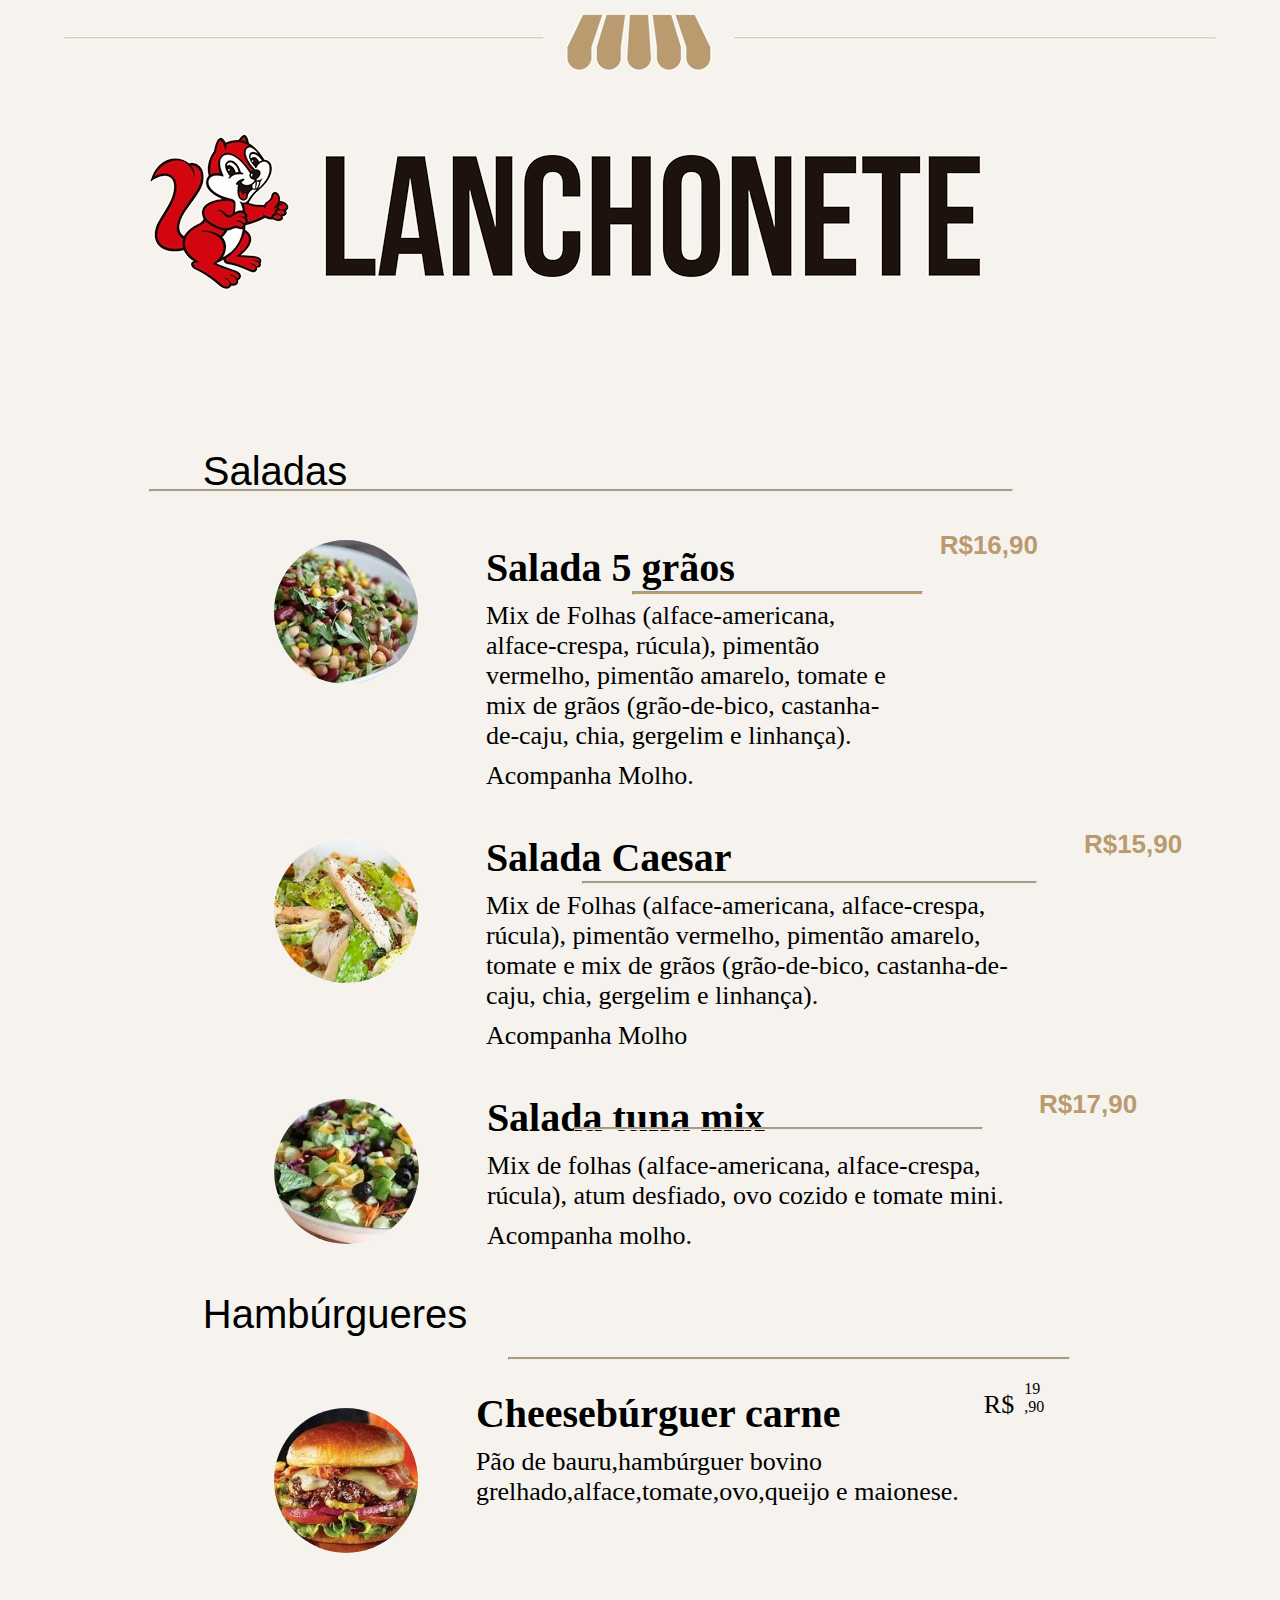
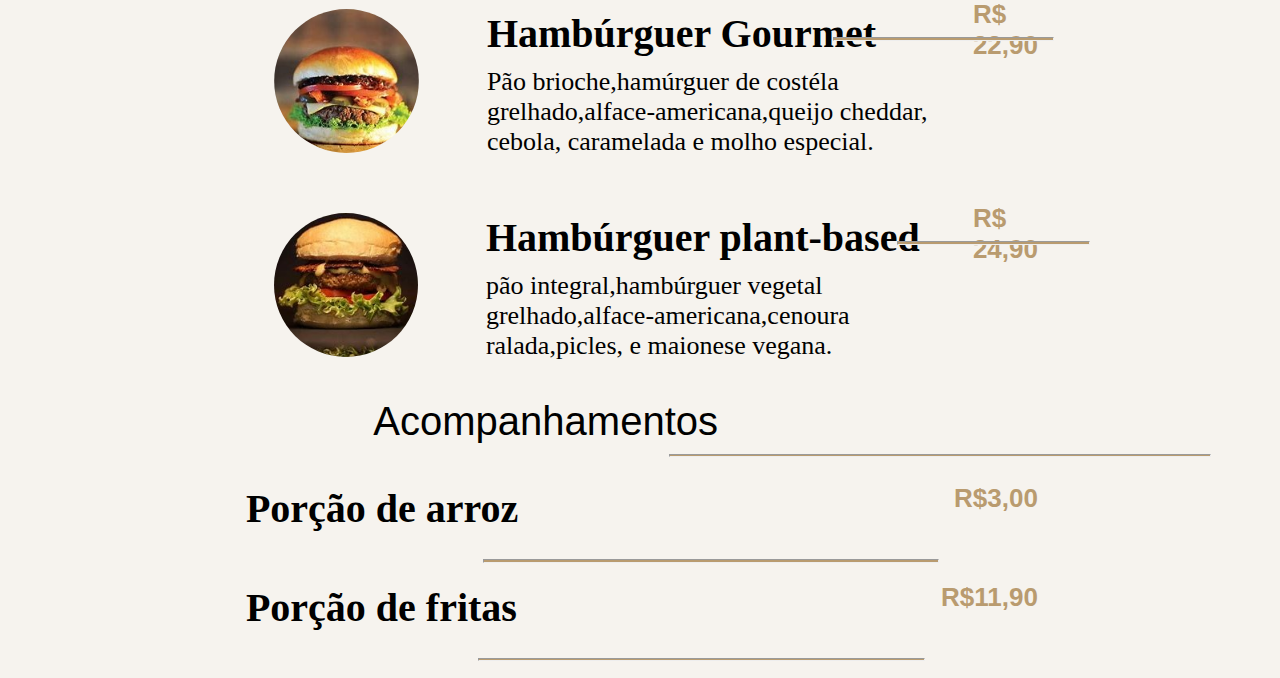
==== commit 33bf1289: "Add files via upload" ====
--- a/index.html
+++ b/index.html
@@ -1,182 +1,183 @@
-<!DOCTYPE html>
-<html lang="en">
-
-<head>
-    <meta charset="UTF-8">
-    <meta http-equiv="X-UA-Compatible" content="IE=edge">
-    <meta name="viewport" content="width=device-width, initial-scale=1.0">
-    <link rel="stylesheet" href="css/styles.css" />
-    <title>Lanchonete</title>
-</head>
-
-<body>
-    <header>
-        <div class="cabecalho">
-            <img src="img/cabecalho.PNG" alt="Logo-cabecalho">
-        </div>
-    </header>
-    <main>
-        <section id="Saladas">
-            <h2>Saladas
-                <hr class="saladas-hr">
-            </h2>
-
-            <ul>
-                <li>
-                    <div class="item">
-                        <div class="item-imagem">
-                            <img src="img/salada 5 graos.jpg" alt="Salada 5 graos">
-                        </div>
-                        <div class="item-texto">
-                            <hr class="saladas">
-                            <h3>Salada 5 grãos</h3>
-
-                            <p>Mix de Folhas (alface-americana, alface-crespa, rúcula), pimentão vermelho, pimentão
-                                amarelo, tomate e mix de grãos (grão-de-bico, castanha-de-caju, chia, gergelim e
-                                linhança).</p>
-                            <p>Acompanha Molho</p>
-                        </div>
-
-                        <p id="valores-bacon">R$<span>16,90</p>
-
-                    </div>
-                </li>
-
-                <li>
-                    <div class="item">
-                        <div class="item-imagem">
-                            <img src="img/salada caesar.jpg" alt="Salada caesar">
-                        </div>
-                        <div class="item-texto">
-                            <hr class="caesar-hr">
-
-                            <h3>Salada Caesar</h3>
-
-                            <p>Mix de Folhas (alface-americana, alface-crespa, rúcula), pimentão vermelho, pimentão
-                                amarelo, tomate e mix de grãos (grão-de-bico, castanha-de-caju, chia, gergelim e
-                                linhança).</p>
-                            <p>Acompanha Molho</p>
-                        </div>
-                        <div class="valores">
-                            <p>R$ <span>15,90</p>
-                        </div>
-                    </div>
-                </li>
-                <li>
-                    <div class="item">
-                        <div class="item-imagem">
-                            <img src="img/salada mix tune.jpg" alt="Salada tuna mix">
-                        </div>
-                        <div class="item-texto">
-                            <hr class="tuna-hr">
-                            <h3>Salada tuna mix</h3>
-
-                            <p>Mix de folhas (alface-amaericana, alface-crespa, rúcula), atum desfiado, ovo cozido e
-                                tomate mini. </p>
-                            <p>Acompanha molho.</p>
-                        </div>
-                        <div class="valores">
-                            <p>R$ <span>17,90</p>
-                        </div>
-                    </div>
-                </li>
-            </ul>
-        </section>
-    </main>
-
-    <main>
-        <section id="Hamburgueres">
-            <div class="h2-hamburguer">
-                <h2>Hambúrgueres
-                    <hr class="hamburgueres-hr">
-                </h2>
-            </div>
-            <ul>
-                <li>
-                    <div class="item">
-                        <div class="item-imagem">
-                            <img src="img/hamburguer cheeseburguer bacon.jpeg" alt="cheeseburguer bacon" id="img-bacon">
-                        </div>
-                        <div class="item-texto">
-
-
-                            <div class="hamburguer-bacon">
-                                <h3>Cheesebúrguer bacon </h3>
-                            </div>
-
-
-                            <p id="bacon">Pão de bauru, Hambúrguer bovino grelhado , alface, tomate,
-                                bacon, queijo e maionese.
-                            </p>
-
-                        </div>
-
-                        <p id="valores-bacon">R$ <span>16,90</p>
-
-                    </div>
-                </li>
-
-                <li>
-                    <div class="item">
-                        <div class="item-imagem">
-                            <img src="img/hamburguer cheeseburguer carne.jpeg" alt="hamburguer carne">
-                        </div>
-                        <div class="item-texto">
-                            <hr class="carne-hr">
-
-                            <h3>Cheesebúrguer carne</h3>
-
-                            <p>Pão de bauru,hambúrguer bovino grelhado,alface,tomate,ovo,queijo e maionese</p>
-                            <p>Acompanha Molho</p>
-                        </div>
-                        <div class="valores">
-                            <p>R$ <span>15,90</p>
-                        </div>
-                    </div>
-                </li>
-                <li>
-                    <div class="item">
-                        <div class="item-imagem">
-                            <img src="img/hamburguer gourmet.jpeg" alt="hamburguer gourmet">
-                        </div>
-                        <div class="item-texto">
-                            <hr class="gourmet-hr">
-
-
-                            <h3>Hambúrguer Gourmet</h3>
-
-                            <p>Pão brioche,hamúrguer de costéla grelhado,alface-americana,queijo
-                                cheddar,cebola
-                                caramelada e molho especial. </p>
-                        </div>
-                        <div class="valores">
-                            <p>R$ <span>17,90</p>
-                        </div>
-                    </div>
-                </li>
-            </ul>
-
-            </div>
-            <ul>
-                <li>
-                    <div class="item">
-                        <div class="item-imagem">
-                            <img src="img/hamburguer plant-based.jpeg" alt="hamburguer plant-based">
-                        </div>
-                        <div class="item-texto">
-                            <hr class="based-hr">
-                            <h3>Hambúrguer plant-based </h3>
-                            <p>pão integral,hambúrguer vegetal grelhado,alface-americana,cenoura ralada,picles, e
-                                maionese vegana.
-                            </p>
-                        </div>
-                        <div class="valores">
-                            <p>R$ <span>17,90</p>
-                        </div>
-
-
-        </section>
-    </main>
-</body>
-
+<!DOCTYPE html>
+<html lang="en">
+
+<head>
+    <meta charset="UTF-8">
+    <meta http-equiv="X-UA-Compatible" content="IE=edge">
+    <meta name="viewport" content="width=device-width, initial-scale=1.0">
+    <link rel="stylesheet" href="css/styles.css" />
+    <title>Lanchonete</title>
+</head>
+
+<body>
+    <header>
+        <div class="cabecalho">
+            <img src="img/cabecalho.jpeg" alt="">
+        </div>
+    </header>
+    <main>
+        <section id="Saladas">
+            <div class="h2-saladas">
+                <h2>Saladas
+                    <hr class="saladas-hr">
+                </h2>
+            </div>
+            <ul>
+                <li>
+                    <div class="item">
+                        <div class="item-imagem">
+                            <img src="img/salada 5 graos.jpg" alt="Salada 5 graos">
+                        </div>
+                        <div class="item-texto">
+                            <hr class="graos-hr">
+                            <h3>Salada 5 grãos</h3>
+                            <p>Mix de Folhas (alface-americana, alface-crespa, rúcula), pimentão vermelho, pimentão
+                                amarelo, tomate e mix de grãos (grão-de-bico, castanha-de-caju, chia, gergelim e
+                                linhança).</p>
+                            <p>Acompanha Molho.</p>
+
+                        </div>
+                        <div class="valores">
+                            <p>R$ <span>16,90</p>
+                        </div>
+                    </div>
+                </li>
+
+                <li>
+                    <div class="item">
+                        <div class="item-imagem">
+                            <img src="img/salada caesar.jpg" alt="Salada caesar">
+                        </div>
+                        <div class="item-texto">
+                            <hr class="caesar-hr">
+
+                            <h3>Salada Caesar</h3>
+
+                            <p>Mix de Folhas (alface-americana, alface-crespa, rúcula), pimentão vermelho, pimentão
+                                amarelo, tomate e mix de grãos (grão-de-bico, castanha-de-caju, chia, gergelim e
+                                linhança).
+                            </p>
+                            <p>Acompanha Molho</p>
+                        </div>
+                        <div class="valores">
+                            <p>R$ <span>15,90</p>
+                        </div>
+                    </div>
+                </li>
+                <li>
+                    <div class="item">
+                        <div class="item-imagem">
+                            <img src="img/salada mix tune.jpg" alt="Salada tuna mix">
+                        </div>
+                        <div class="item-texto">
+                            <hr class="tuna-hr">
+                            <h3>Salada tuna mix</h3>
+                            <p>Mix de folhas (alface-americana, alface-crespa, rúcula), atum desfiado, ovo cozido
+                                e tomate mini.
+                            </p>
+                            <p>Acompanha molho.</p>
+                        </div>
+                        <div class="valores">
+                            <p>R$ <span>17,90</p>
+                        </div>
+                    </div>
+                </li>
+            </ul>
+        </section>
+        <!-- SESSÃO HAMBURGURES-->
+        <section id="Hamburgueres">
+            <div class="h2-hamburguer">
+                <h2>Hambúrgueres
+                    <hr class="hamburgueres-hr">
+                </h2>
+            </div>
+            <ul>
+                <li>
+                    <div class="item">
+
+                        <img src="img/hamburguer cheeseburguer carne.jpeg" alt="hamburguer carne" id="item-carne">
+
+                        <div class="carne">
+                            <h3 id="h3-carne">Cheesebúrguer carne</h3>
+                            <p>Pão de bauru,hambúrguer bovino grelhado,alface,tomate,ovo,queijo e maionese.
+                            </p>
+                        </div>
+
+                        <p id="p-carne">R$ </p>
+
+                        <div class="valor-carne">
+                            <span id="span-carne">19</span>
+                            <span id="noventa">,90</span>
+                        </div>
+                    </div>
+                </li>
+                <li>
+                    <div class="item">
+                        <div class="item-imagem">
+                            <img src="img/hamburguer gourmet.jpeg" alt="hamburguer gourmet">
+                        </div>
+                        <div class="item-texto">
+                            <hr class="gourmet-hr">
+                            <h3>Hambúrguer Gourmet</h3>
+                            <p>Pão brioche,hamúrguer de costéla grelhado,alface-americana,queijo cheddar, cebola,
+                                caramelada e molho especial.
+                            </p>
+                        </div>
+                        <div class="valores">
+                            <p>R$ 22,90</p>
+                        </div>
+                    </div>
+                </li>
+                <li>
+                    <div class="item">
+                        <div class="item-imagem">
+                            <img src="img/hamburguer plant-based.jpeg" alt="hamburguer plant-based">
+                        </div>
+                        <div class="item-texto">
+                            <hr class="based-hr">
+                            <h3>Hambúrguer plant-based </h3>
+                            <p>pão integral,hambúrguer vegetal grelhado,alface-americana,cenoura ralada,picles, e
+                                maionese vegana.
+                            </p>
+                        </div>
+                        <div class="valores">
+                            <p> <span>R$ 24,90</span></p>
+                        </div>
+                    </div>
+                </li>
+
+
+                <section id="acompanhamentos">
+                    <div class="h2-acompanha">
+                        <h2>Acompanhamentos</h2>
+                    </div>
+                    <hr id="acompanha-hr">
+                    <li>
+                        <div class="item">
+                            <div class="item-texto">
+                                <h3>Porção de arroz</h3>
+                                <hr>
+                            </div>
+                            <div class="valores">
+                                <p>R$ <span>3,00</p>
+                            </div>
+                        </div>
+                    </li>
+
+                    <li>
+                        <div class="item">
+                            <div class="item-texto">
+                                <h3>Porção de fritas</h3>
+                                <hr>
+                            </div>
+                            <div class="valores">
+                                <p>R$ <span>11,90</p>
+                            </div>
+                        </div>
+                    </li>
+
+                </section>
+    </main>
+</body>
+
 </html>